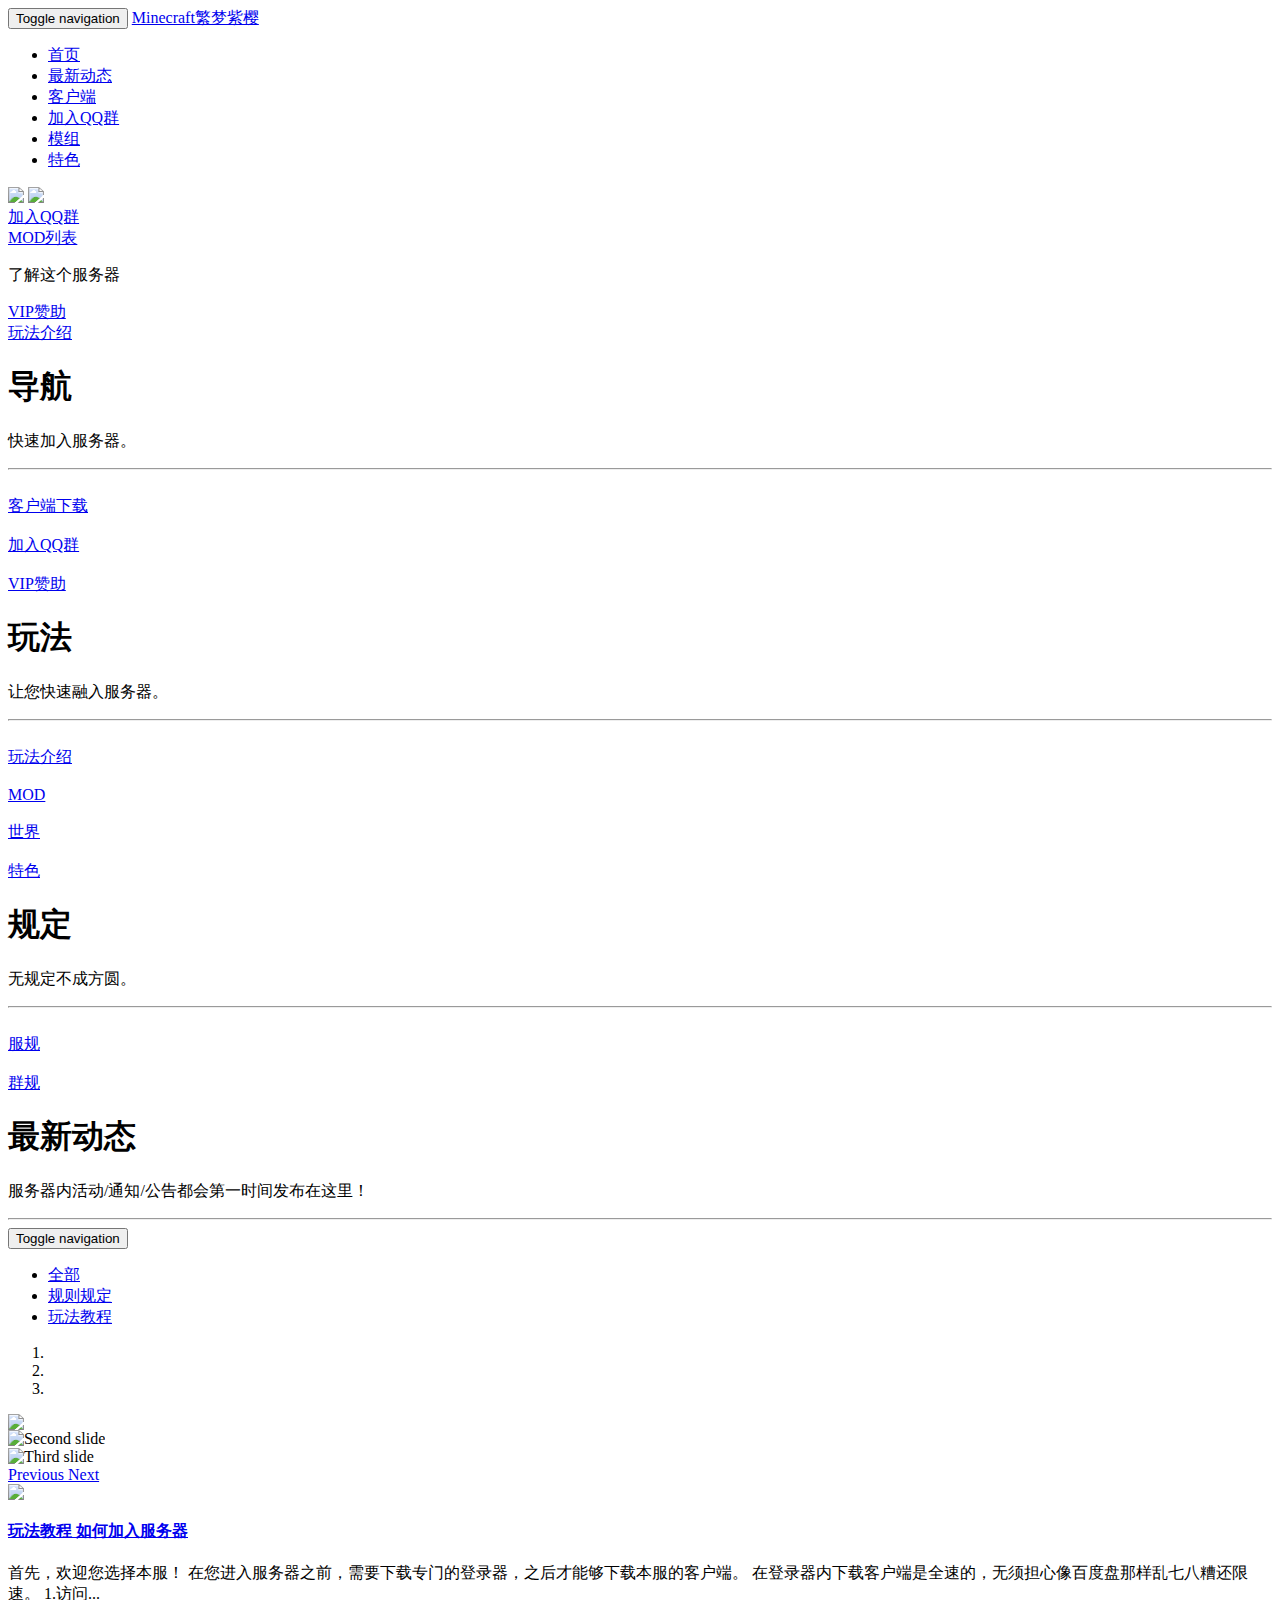
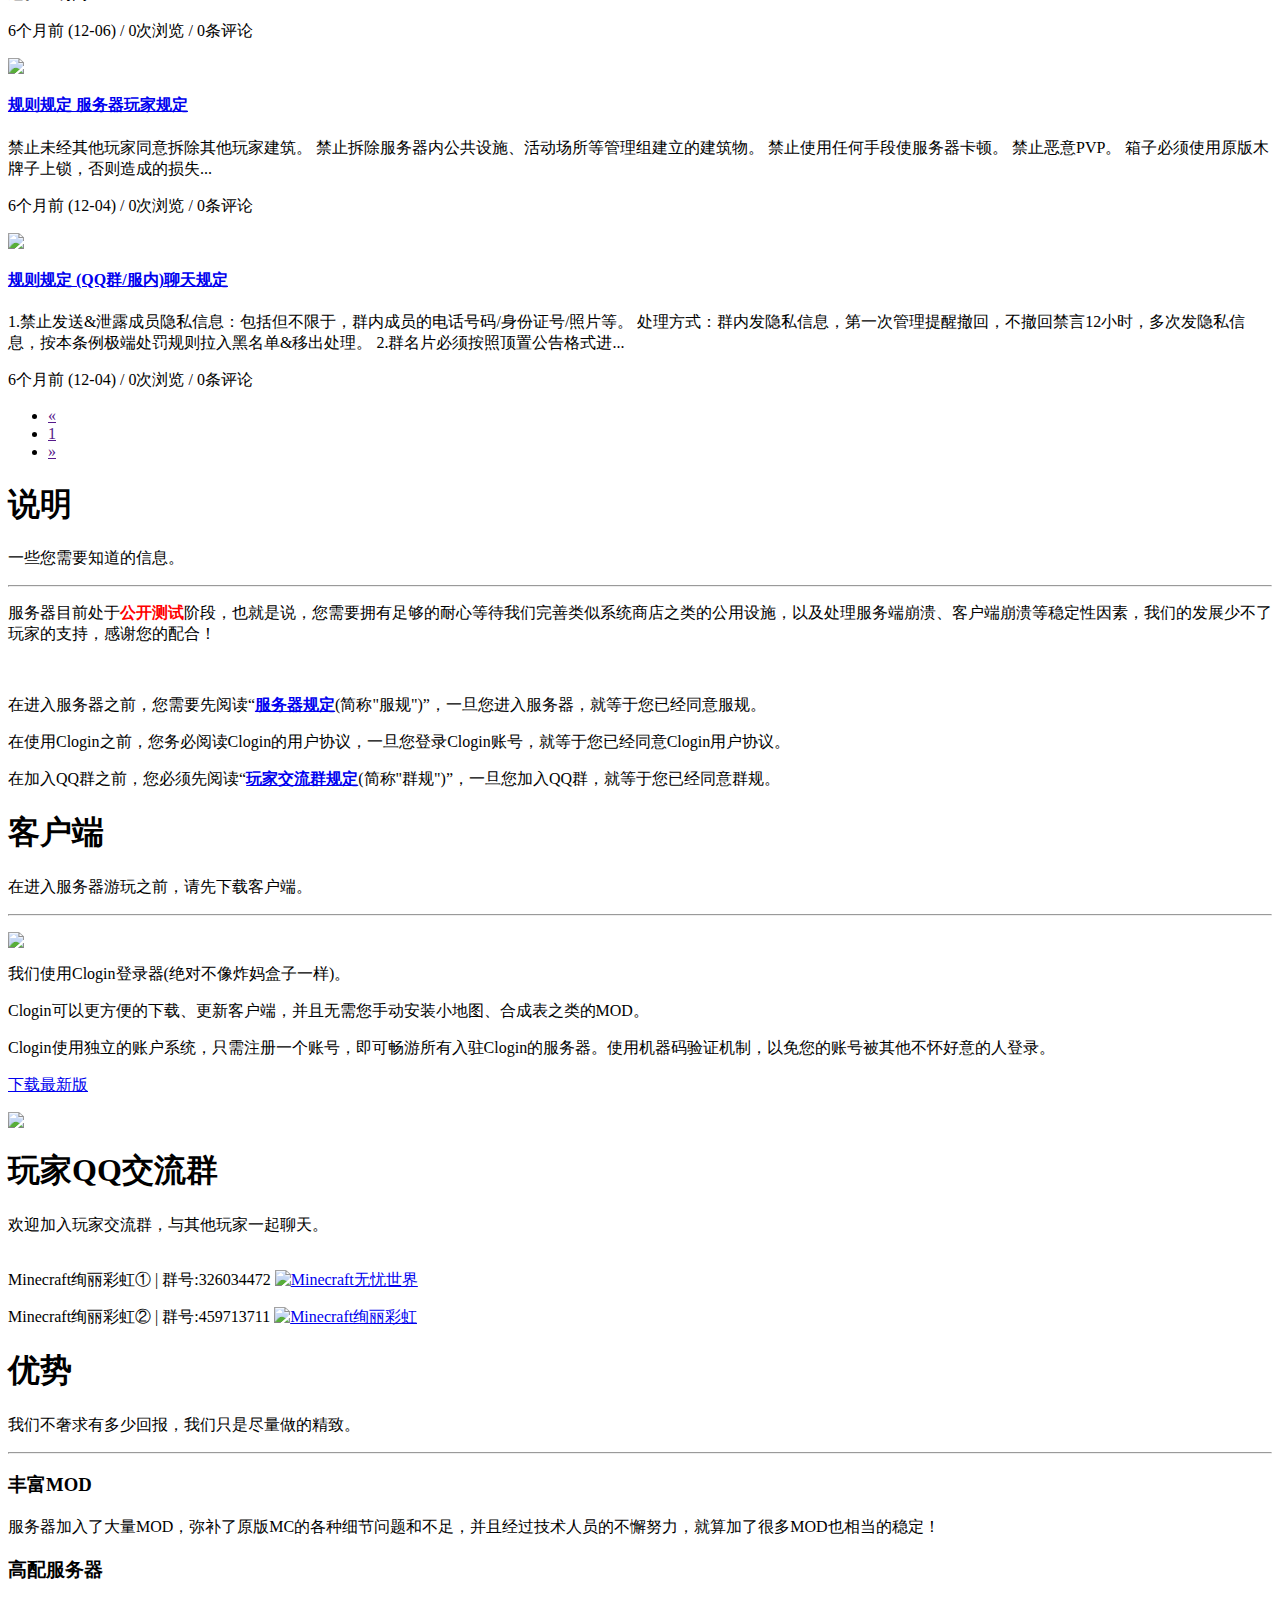
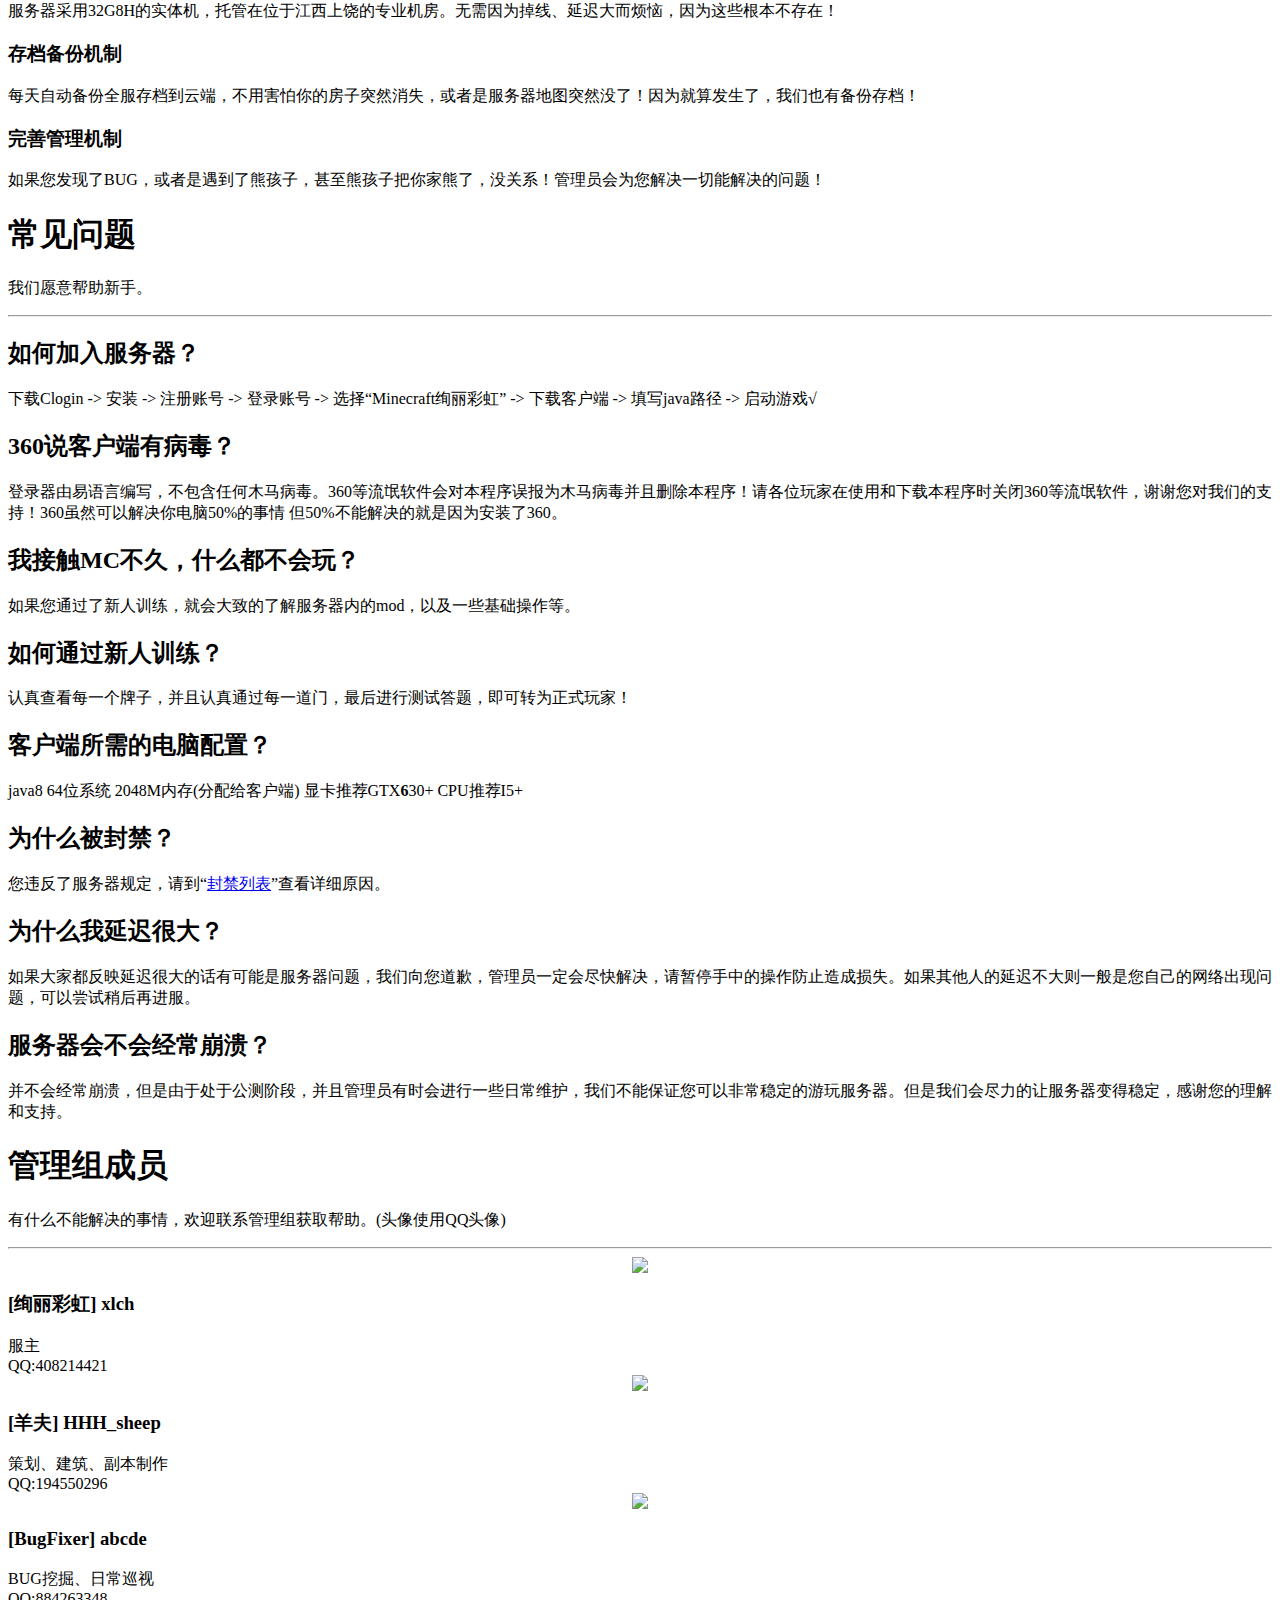
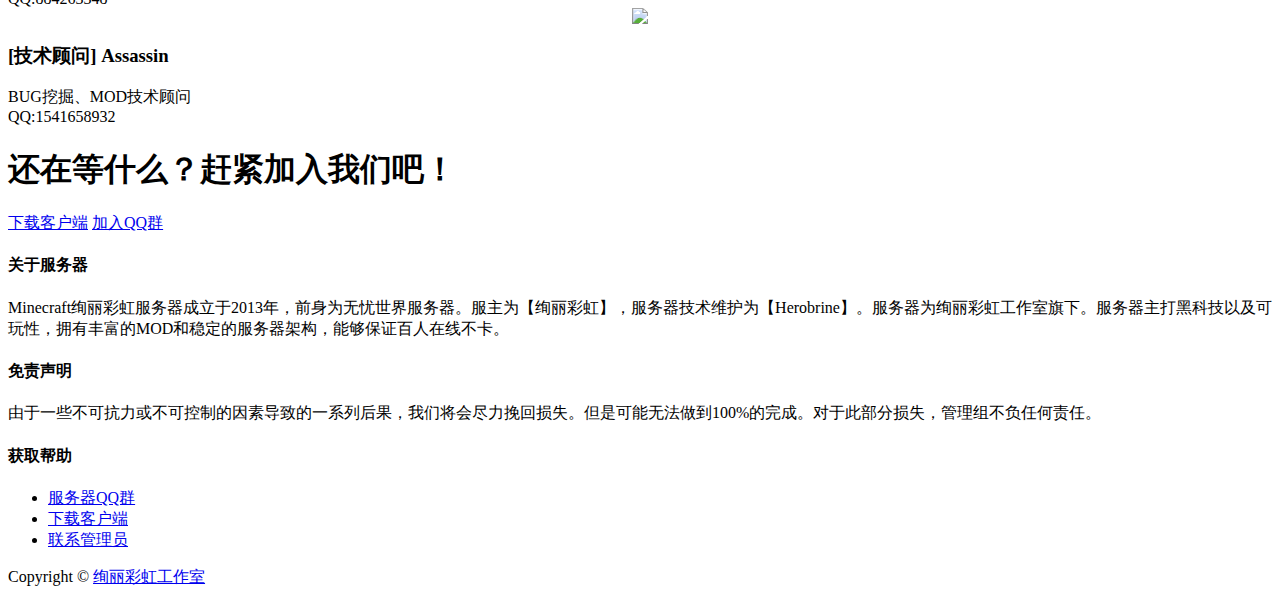
==== index.html @ e8d90e18 "Add files via upload" ====
﻿<!-- Copyright (C) 绚丽彩虹工作室 任何人未经允许，禁止盗用本服官网。 -->
<html lang=cn>
	<head>
		<meta charset="UTF-8">
		<meta name="viewport" content="width=device-width, initial-scale=1">
		<meta name="baidu-site-verification" content="drcGN8jpX0" />
		<title>Minecraft繁梦紫樱 - Minecraft服务器,我的世界繁梦紫樱,MOD教程</title>
		<meta name="keywords" content="繁梦紫樱,Minecraft繁梦紫樱,繁梦紫樱服务器,Minecraft绚丽彩虹,绚丽彩虹服务器,mc服务器,我的世界服务器,我的世界繁梦紫樱,minecraft服务器"/>
		<meta name="description" content="Minecraft繁梦紫樱是一个主打可玩性的服务器。"/>
		<meta name="author" content="绚丽彩虹工作室"/>
		<link rel="shortcut icon" href="favicon.ico">
		<script src="js/jquery.min.js"></script>
		<script src="js/bootstrap.min.js"></script>
		<link href="css/bootstrap.min.css" rel="stylesheet">
		<link href="css/buttons.min.css" rel="stylesheet">
		<link href="css/font-awesome.min.css" rel="stylesheet">
		<link href="css/main.css" rel="stylesheet">
	</head>
	<body data-spy="scroll" data-target="#navbar-nav">
		<div class="container-fluid">
			<nav class="navbar navbar-inverse navbar-fixed-top" id="nav">
				<div class="navbar-header">
					<button type="button" class="navbar-toggle collapsed" data-toggle="collapse" data-target="#navlist" aria-expanded="false">
						<span class="sr-only">Toggle navigation</span>
						<span class="icon-bar"></span>
						<span class="icon-bar"></span>
						<span class="icon-bar"></span>
					</button>
					<a class="navbar-brand" href="/" role="gun">Minecraft繁梦紫樱</a>
				</div>
				<div class="collapse navbar-collapse" id="navlist">
					<ul class="nav navbar-nav" role="tablist">
						<li class="nav-item">
							<a class="nav-link" href="/">首页</a>
						</li>
						<li class="nav-item">
							<a class="nav-link" href="/articleList">最新动态</a>
						</li>
						<li class="nav-item">
							<a class="nav-link" href="/#clogin">客户端</a>
						</li>
						<li class="nav-item">
							<a class="nav-link" href="/#qqgroup">加入QQ群</a>
						</li>
						<li class="nav-item">
							<a class="nav-link" href="/mod">模组</a>
						</li>
						<li class="nav-item">
							<a class="nav-link" href="/tese">特色</a>
						</li>
					</ul>
				</div>
			</nav>
		</div><section class="container-fluid" id="welcome">
	<div class="container text-center">
		<div class="row">
			<div class="col-md-12">
				<img src="picture/minecraft.png" class="img-responsive mclogo"/>
				<img src="picture/title.png" class="img-responsive logo"/>
			</div>
		</div>
		<div class="row buttons2">
			<div class="col-md-2 col-xs-6 col-md-offset-1">
				<a href="#qqgroup" role="gun" class="button button-glow button-primary btn-block yh">加入QQ群</a>
			</div>
			<div class="col-md-2 col-xs-6">
				<a href="/mod" role="gun" class="button button-glow button-action btn-block yh">MOD列表</a>
			</div>
			<div class="col-md-2 hidden-sm hidden-xs gun">
				<p>了解这个服务器</p>
				<a href="#buttonList" role="gun" id="gun"><i class="fa fa-angle-double-down"></i></a>
			</div>
			<div class="col-md-2 col-xs-6">
				<a href="/vip" class="button button-glow button-caution btn-block yh">VIP赞助</a>
			</div>
			<div class="col-md-2 col-xs-6">
				<a href="/article/start" role="gun" class="button button-glow button-royal btn-block yh">玩法介绍</a>
			</div>
		</div>
	</div>
</section>
<section class="container-fluid" id="buttonList">
	<div class="container box">
		<div class="row">
			<div class="col-md-3 col-xs-12" id="buttons">
				<h1>导航</h1>
				<p>快速加入服务器。</p>
				<hr></hr>
				<div class="row buttons">
					<div class="col-xs-12 col-md-12 XButton1">
						<a href="/#clogin" target="_blank" class="button button-glow button-rounded button-royal btn-block yh XButton"><i class="fa fa-cloud-download fa-3x"></i><br>客户端下载</a>
					</div>
				</div>
				<div class="row">
					<div class="col-xs-6 col-md-6 XButton2">
						<a href="/#qqgroup" target="_blank" class="button button-glow button-rounded button-glow button-rounded button-primary btn-block yh XButton"><i class="fa fa-qq fa-3x"></i><br>加入QQ群</a>
					</div>
					<div class="col-xs-6 col-md-6 XButton3">
						<a href="/vip" target="_blank" class="button button-glow button-rounded btn-block yh XButton button-caution button-bilibili"><i class="fa fa-cny fa-3x"></i><br>VIP赞助</a>
					</div>
				</div>
				
				<h1>玩法</h1>
				<p>让您快速融入服务器。</p>
				<hr></hr>
				<div class="row buttons">
					<div class="col-xs-12 col-md-12 XButton1">
						<a href="/article/start" target="_blank" class="button button-glow button-rounded button-action btn-block yh XButton"><i class="fa fa-commenting fa-3x"></i><br>玩法介绍</a>
					</div>
				</div>
				<div class="row buttons">
					<div class="col-xs-6 XButton2">
						<a href="/mod" target="_blank" class="button button-glow button-rounded button-royal btn-block yh XButton"><i class="fa fa-cubes fa-3x"></i><br>MOD</a>
					</div>
					<div class="col-xs-6 XButton3">
						<a href="/world" target="_blank" class="button button-glow button-rounded button-primary btn-block yh XButton"><i class="fa fa-eye fa-3x"></i><br>世界</a>
					</div>
				</div>
				<div class="row">
					<div class="col-xs-12 XButton1">
						<a href="/tese" target="_blank" class="button button-glow button-rounded btn-block yh XButton button-caution button-bilibili"><i class="fa fa-star fa-3x"></i><br>特色</a>
					</div>
				</div>
				
				<h1>规定</h1>
				<p>无规定不成方圆。</p>
				<hr></hr>
				<div class="row">
					<div class="col-xs-6 XButton1">
						<a href="/article/chat_rule" target="_blank" class="button button-glow button-rounded button-highlight btn-block yh XButton"><i class="fa fa-list fa-3x"></i><br>服规</a>
					</div>
					<div class="col-xs-6 XButton3">
						<a href="/article/server_rule" target="_blank" class="button button-glow button-rounded button-primary btn-block yh XButton"><i class="fa fa-list-alt fa-3x"></i><br>群规</a>
					</div>
				</div>
			</div>
			<div class="col-md-9 col-xs-12" id="webitemList">
				<h1>最新动态</h1>
				<p>服务器内活动/通知/公告都会第一时间发布在这里！</p>
				<hr></hr>
				<nav class="navbar navbar-inverse" id="dir">
	<div class="navbar-header">
		<button type="button" class="navbar-toggle collapsed" data-toggle="collapse" data-target="#dirList" aria-expanded="false">
			<span class="sr-only">Toggle navigation</span>
			<span class="icon-bar"></span>
			<span class="icon-bar"></span>
			<span class="icon-bar"></span>
		</button>
	</div>
	<div class="collapse navbar-collapse" id="dirList">
		<ul class="nav navbar-nav" role="tablist">
			<li class="nav-item active">
				<a class="nav-link" href="/articleList">全部</a>
			</li>
						<li class="nav-item ">
				<a class="nav-link" href="/articleList/1#word">规则规定</a>
			</li>
						<li class="nav-item ">
				<a class="nav-link" href="/articleList/2#word">玩法教程</a>
			</li>
					</ul>
	</div>
</nav>
<div class="carouselBox">
	<div id="carousel-example-generic" class="carousel slide" data-ride="carousel">
		<ol class="carousel-indicators">
			<li data-target="#carousel-example-generic" data-slide-to="0" class="active"></li>
			<li data-target="#carousel-example-generic" data-slide-to="1"></li>
			<li data-target="#carousel-example-generic" data-slide-to="2"></li>
		</ol>
		<div class="carousel-inner" role="listbox">
			<div class="item active">
				<img src="picture/42b223f1794e4807b3c88554d944fad9.gif">
			</div>
			<div class="item">
				<img src="picture/42b223f1794e4807b3c88554d944fad9.gif" alt="Second slide">
			</div>
			<div class="item">
				<img src="picture/42b223f1794e4807b3c88554d944fad9.gif" alt="Third slide">
			</div>
		</div>
		<a class="left carousel-control" href="#carousel-example-generic" role="button" data-slide="prev">
			<span class="glyphicon glyphicon-chevron-left" aria-hidden="true"></span>
			<span class="sr-only">Previous</span>
		</a>
		<a class="right carousel-control" href="#carousel-example-generic" role="button" data-slide="next">
			<span class="glyphicon glyphicon-chevron-right" aria-hidden="true"></span>
			<span class="sr-only">Next</span>
		</a>
	</div>
</div>
<div class="col-xs-12 col-sm-12 webitem">
	<div class="col-sm-3">
		<img class="img-responsive" src="picture/timthumb.php">
	</div>
	<div class="col-sm-9">
		<h4>
			<a target="_blank" href="/articleList/2"><span class="label label-sakura">玩法教程</span> </a>
			<a target="_blank" class="text-normal" href="/article/join">如何加入服务器</a>
		</h4>
		<p class="info">首先，欢迎您选择本服！
在您进入服务器之前，需要下载专门的登录器，之后才能够下载本服的客户端。
在登录器内下载客户端是全速的，无须担心像百度盘那样乱七八糟还限速。

1.访问...</p>
		<p class="number"><i class="fa fa-clock-o"></i> 6个月前 (12-06) / <i class="fa fa-eye"></i> 0次浏览 / <i class="fa fa-comments-o"></i> 0条评论</p>
	</div>
</div>
<div class="col-xs-12 col-sm-12 webitem">
	<div class="col-sm-3">
		<img class="img-responsive" src="picture/none.png">
	</div>
	<div class="col-sm-9">
		<h4>
			<a target="_blank" href="/articleList/1"><span class="label label-sakura">规则规定</span> </a>
			<a target="_blank" class="text-normal" href="/article/server_rule">服务器玩家规定</a>
		</h4>
		<p class="info">
	禁止未经其他玩家同意拆除其他玩家建筑。
	禁止拆除服务器内公共设施、活动场所等管理组建立的建筑物。
	禁止使用任何手段使服务器卡顿。
	禁止恶意PVP。
	箱子必须使用原版木牌子上锁，否则造成的损失...</p>
		<p class="number"><i class="fa fa-clock-o"></i> 6个月前 (12-04) / <i class="fa fa-eye"></i> 0次浏览 / <i class="fa fa-comments-o"></i> 0条评论</p>
	</div>
</div>
<div class="col-xs-12 col-sm-12 webitem">
	<div class="col-sm-3">
		<img class="img-responsive" src="picture/none.png">
	</div>
	<div class="col-sm-9">
		<h4>
			<a target="_blank" href="/articleList/1"><span class="label label-sakura">规则规定</span> </a>
			<a target="_blank" class="text-normal" href="/article/chat_rule">(QQ群/服内)聊天规定</a>
		</h4>
		<p class="info">1.禁止发送&泄露成员隐私信息：包括但不限于，群内成员的电话号码/身份证号/照片等。
处理方式：群内发隐私信息，第一次管理提醒撤回，不撤回禁言12小时，多次发隐私信息，按本条例极端处罚规则拉入黑名单&移出处理。

2.群名片必须按照顶置公告格式进...</p>
		<p class="number"><i class="fa fa-clock-o"></i> 6个月前 (12-04) / <i class="fa fa-eye"></i> 0次浏览 / <i class="fa fa-comments-o"></i> 0条评论</p>
	</div>
</div>
<ul class="pagination mg-top-0 mg-btm-0">
	<li class="disabled">
		<a href="">«</a>
	</li>
			<li class="active">
			<a href="">1</a>
		</li>
			<li class="disabled">
		<a href="">»</a>
	</li>
</ul>			</div>
		</div>
	</div>
</section>
<section class="container-fluid" id="readme">
	<div class="container box">
		<div class="row">
			<div class="col-md-12 text-center">
				<h1>说明</h1>
				<p>一些您需要知道的信息。</p>
				<hr></hr>
			</div>
			<div class="col-md-12">
				<p>服务器目前处于<font color=red><b>公开测试</b></font>阶段，也就是说，您需要拥有足够的耐心等待我们完善类似系统商店之类的公用设施，以及处理服务端崩溃、客户端崩溃等稳定性因素，我们的发展少不了玩家的支持，感谢您的配合！</p>
				<br>
				<p>在进入服务器之前，您需要先阅读“<a href="?page=server_rule"><b>服务器规定</b></a>(简称"服规")”，一旦您进入服务器，就等于您已经同意服规。</p>
				<p>在使用Clogin之前，您务必阅读Clogin的用户协议，一旦您登录Clogin账号，就等于您已经同意Clogin用户协议。</p>
				<p>在加入QQ群之前，您必须先阅读“<a href="?page=group_rule"><b>玩家交流群规定</b></a>(简称"群规")”，一旦您加入QQ群，就等于您已经同意群规。</p>
			</div>
		</div>
	</div>
</section>
<section class="container-fluid" id="clogin">
	<div class="container box">
		<div class="row">
			<div class="col-md-12 text-center">
				<h1>客户端</h1>
				<p>在进入服务器游玩之前，请先下载客户端。</p>
				<hr></hr>
			</div>
			<div class="col-md-5 l-hr">
				<p><img class="img-responsive" src="picture/clogin.png"/></p>
				
				<p>我们使用Clogin登录器(绝对不像炸妈盒子一样)。</p>
				<p>Clogin可以更方便的下载、更新客户端，并且无需您手动安装小地图、合成表之类的MOD。</p>
				<p>Clogin使用独立的账户系统，只需注册一个账号，即可畅游所有入驻Clogin的服务器。使用机器码验证机制，以免您的账号被其他不怀好意的人登录。</p>
				
				<p><a href="http://clogin.herobrine.cn" class="button button-3d button-primary btn-block yh">下载最新版</a></p>
			</div>
			<div class="col-md-7">
				<p><img class="img-responsive" src="picture/clogin.jpg"/></p>
			</div>
		</div>
	</div>
</section>
<section class="container-fluid" id="qqgroup">
	<div class="container text-center">
		<div class="row">
			<div class="col-md-12">
				<h1>玩家QQ交流群</h1>
				<p>欢迎加入玩家交流群，与其他玩家一起聊天。</p>
				<hr color="#fff"></hr>
				<p>Minecraft绚丽彩虹① | 群号:326034472 <a target="_blank" href="http://shang.qq.com/wpa/qunwpa?idkey=b588c7b21deae27d8366068e0928d0a4e9ea00c0804a25b884aefc0dc0d58c69"><img border="0" src="picture/group.png" alt="Minecraft无忧世界" title="Minecraft无忧世界"></a></p>
				<p>Minecraft绚丽彩虹② | 群号:459713711 <a target="_blank" href="http://shang.qq.com/wpa/qunwpa?idkey=d38b64000ba363fd24715d6d7373bb19383fcc4fd8852ecdca02b2c9b37f9c8c"><img border="0" src="picture/group.png" alt="Minecraft绚丽彩虹" title="Minecraft绚丽彩虹"></a></p>
			</div>
		</div>
	</div>
</section>
<section class="container-fluid" id="win">
	<div class="container box">
		<div class="row">
			<div class="col-md-12 text-center">
				<h1>优势</h1>
				<p>我们不奢求有多少回报，我们只是尽量做的精致。</p>
				<hr></hr>
			</div>
			<div class="col-md-3 text-center">
				<p><i class="fa fa-gamepad fa-5x"></i></p>
				<h3>丰富MOD</h3>
				<p>服务器加入了大量MOD，弥补了原版MC的各种细节问题和不足，并且经过技术人员的不懈努力，就算加了很多MOD也相当的稳定！</p>
			</div>
			<div class="col-md-3 text-center">
				<p><i class="fa fa-server fa-5x"></i></p>
				<h3>高配服务器</h3>
				<p>服务器采用32G8H的实体机，托管在位于江西上饶的专业机房。无需因为掉线、延迟大而烦恼，因为这些根本不存在！</p>
			</div>
			<div class="col-md-3 text-center">
				<p><i class="fa fa-folder fa-5x"></i></p>
				<h3>存档备份机制</h3>
				<p>每天自动备份全服存档到云端，不用害怕你的房子突然消失，或者是服务器地图突然没了！因为就算发生了，我们也有备份存档！</p>
			</div>
			<div class="col-md-3 text-center">
				<p><i class="fa fa-bug fa-5x"></i></p>
				<h3>完善管理机制</h3>
				<p>如果您发现了BUG，或者是遇到了熊孩子，甚至熊孩子把你家熊了，没关系！管理员会为您解决一切能解决的问题！</p>
			</div>
		</div>
	</div>
</section>
<section class="container-fluid" id="help">
	<div class="container box">
		<div class="row">
			<div class="col-md-12 text-center">
				<h1>常见问题</h1>
				<p>我们愿意帮助新手。</p>
				<hr></hr>
			</div>
		</div>
		<div class="row">
			<div class="col-md-6">
				<h2><i class="fa fa-info-circle"></i> 如何加入服务器？</h2>
				<p>下载Clogin -> 安装 -> 注册账号 -> 登录账号 -> 选择“Minecraft绚丽彩虹” -> 下载客户端 -> 填写java路径 -> 启动游戏√</p>
			</div>
			<div class="col-md-6">
				<h2><i class="fa fa-info-circle"></i> 360说客户端有病毒？</h2>
				<p>登录器由易语言编写，不包含任何木马病毒。360等流氓软件会对本程序误报为木马病毒并且删除本程序！请各位玩家在使用和下载本程序时关闭360等流氓软件，谢谢您对我们的支持！360虽然可以解决你电脑50%的事情 但50%不能解决的就是因为安装了360。</p>
			</div>
		</div>
		<div class="row">
			<div class="col-md-6">
				<h2><i class="fa fa-info-circle"></i> 我接触MC不久，什么都不会玩？</h2>
				<p>如果您通过了新人训练，就会大致的了解服务器内的mod，以及一些基础操作等。</p>
			</div>
			<div class="col-md-6">
				<h2><i class="fa fa-info-circle"></i> 如何通过新人训练？</h2>
				<p>认真查看每一个牌子，并且认真通过每一道门，最后进行测试答题，即可转为正式玩家！</p>
			</div>
		</div>
		<div class="row">
			<div class="col-md-6">
				<h2><i class="fa fa-info-circle"></i> 客户端所需的电脑配置？</h2>
				<p>java8 64位系统 2048M内存(分配给客户端) 显卡推荐GTX<b>6</b>30+ CPU推荐I5+</p>
			</div>
			<div class="col-md-6">
				<h2><i class="fa fa-info-circle"></i> 为什么被封禁？</h2>
				<p>您违反了服务器规定，请到“<a href="?page=ban_list">封禁列表</a>”查看详细原因。</p>
			</div>
		</div>
		<div class="row">
			<div class="col-md-6">
				<h2><i class="fa fa-info-circle"></i> 为什么我延迟很大？</h2>
				<p>如果大家都反映延迟很大的话有可能是服务器问题，我们向您道歉，管理员一定会尽快解决，请暂停手中的操作防止造成损失。如果其他人的延迟不大则一般是您自己的网络出现问题，可以尝试稍后再进服。</p>
			</div>
			<div class="col-md-6">
				<h2><i class="fa fa-info-circle"></i> 服务器会不会经常崩溃？</h2>
				<p>并不会经常崩溃，但是由于处于公测阶段，并且管理员有时会进行一些日常维护，我们不能保证您可以非常稳定的游玩服务器。但是我们会尽力的让服务器变得稳定，感谢您的理解和支持。</p>
			</div>
		</div>
	</div>
</section>
<section class="container-fluid" id="admin">
	<div class="container box">
		<div class="row text-center">
			<div class="col-md-12">
				<h1>管理组成员</h1>
				<p>有什么不能解决的事情，欢迎联系管理组获取帮助。(头像使用QQ头像)</p>
				<hr></hr>
			</div>
			<div class="col-md-3">
				<div class="modbox">
					<center><img class="img-responsive" src="picture/59565deab17f42fc85c9002be0768bf2.gif"/></center>
					<h3>[绚丽彩虹] xlch</h3>
					服主<br>
					QQ:408214421
				</div>
			</div>
			<div class="col-md-3">
				<div class="modbox">
					<center><img class="img-responsive" src="picture/eb9d2d02f578467289300b737c8e5f29.gif"/></center>
					<h3>[羊夫] HHH_sheep</h3>
					策划、建筑、副本制作<br>
					QQ:194550296
				</div>
			</div>
			<div class="col-md-3">
				<div class="modbox">
					<center><img class="img-responsive" src="picture/c994f49218984e78876631beaa2df19e.gif"/></center>
					<h3>[BugFixer] abcde</h3>
					BUG挖掘、日常巡视<br>
					QQ:884263348
				</div>
			</div>
			<div class="col-md-3">
				<div class="modbox">
					<center><img class="img-responsive" src="picture/bc072cfe9d0d4ceaa4e464f92886c50c.gif"/></center>
					<h3>[技术顾问] Assassin</h3>
					BUG挖掘、MOD技术顾问<br>
					QQ:1541658932
				</div>
			</div>
		</div>
	</div>
</section>
		<section class="container-fluid" id="join">
			<div class="container box">
				<div class="row">
					<div class="col-md-12 text-center">
						<h1>还在等什么？赶紧加入我们吧！</h1>
						<p>
						<a href="#clogin" role="gun" class="button button-3d button-primary yh">下载客户端</a>
						<a href="#qqgroup" role="gun" class="button button-3d button-action yh">加入QQ群</a>
						</p>
					</div>
				</div>
			</div>
		</section>
		<footer class="main-footer" id="about">
			<div class="container">
				<div class="row">
					<div class="col-sm-8">
						<div class="widget">
							<h4 class="title">
								关于服务器
							</h4>
							<div class="content tag-cloud">
								Minecraft绚丽彩虹服务器成立于2013年，前身为无忧世界服务器。服主为【绚丽彩虹】，服务器技术维护为【Herobrine】。服务器为绚丽彩虹工作室旗下。服务器主打黑科技以及可玩性，拥有丰富的MOD和稳定的服务器架构，能够保证百人在线不卡。
							</div>
						</div>
						<div class="widget">
							<h4 class="title">
								免责声明
							</h4>
							<div class="content tag-cloud">
								由于一些不可抗力或不可控制的因素导致的一系列后果，我们将会尽力挽回损失。但是可能无法做到100%的完成。对于此部分损失，管理组不负任何责任。
							</div>
						</div>
					</div>
					<div class="col-sm-4">
						<div class="widget">
							<h4 class="title">
								获取帮助
							</h4>
							<div class="content tag-cloud">
								<ul>
									<li><a href="#qqgroup" role="gun">服务器QQ群</a></li>
									<li><a href="#clogin" role="gun">下载客户端</a></li>
									<li><a href="http://wpa.qq.com/msgrd?v=3&uin=408214421&site=qq&menu=yes">联系管理员</a></li>
								</ul>
							</div>
						</div>
					</div>
				</div>
			</div>
		</footer>
		<div class="copyright">
			<div class="container">
				<div class="row">
					<div class="col-sm-12">
						<span>Copyright © <a href="http://flandre-studio.cn">绚丽彩虹工作室</a></span>
					</div>
				</div>
			</div>
		</div>
		<script src="js/bootstrap.min.js"></script>
		<script src="js/main.js"></script>
		<script>
		var _hmt = _hmt || [];
		(function() {
		  var hm = document.createElement("script");
		  hm.src = "https://hm.baidu.com/hm.js?971ec26c239614cb860dd23c384cd840";
		  var s = document.getElementsByTagName("script")[0]; 
		  s.parentNode.insertBefore(hm, s);
		})();
		</script>
	</body>
</html>
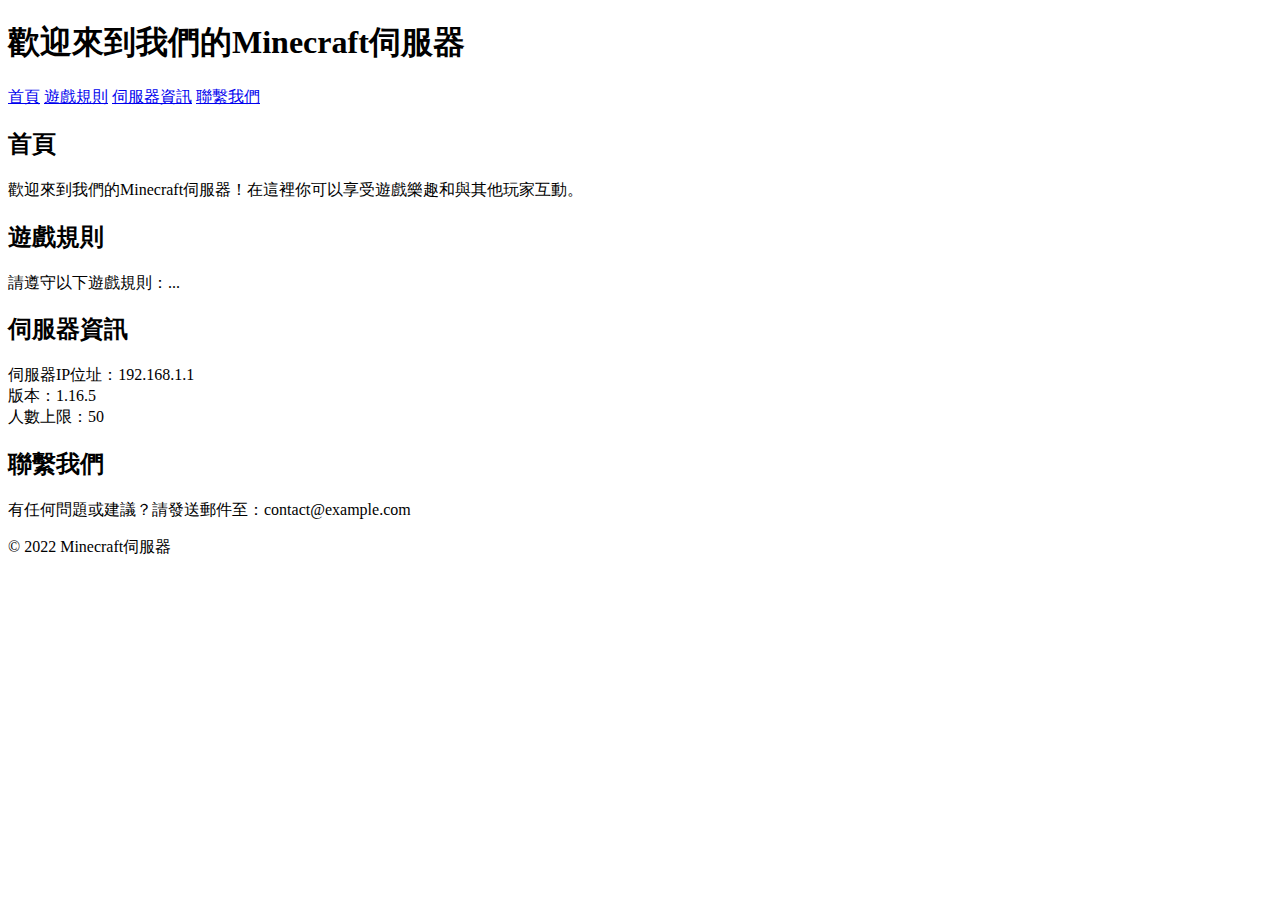
==== commit 41ea139c: "Update index.html" ====
--- a/index.html
+++ b/index.html
@@ -1,508 +1,42 @@
-﻿<!-- Copyright (C) 绚丽彩虹工作室 任何人未经允许，禁止盗用本服官网。 -->
-<html lang=cn>
-	<head>
-		<meta charset="UTF-8">
-		<meta name="viewport" content="width=device-width, initial-scale=1">
-		<meta name="baidu-site-verification" content="drcGN8jpX0" />
-		<title>Minecraft繁梦紫樱 - Minecraft服务器,我的世界繁梦紫樱,MOD教程</title>
-		<meta name="keywords" content="繁梦紫樱,Minecraft繁梦紫樱,繁梦紫樱服务器,Minecraft绚丽彩虹,绚丽彩虹服务器,mc服务器,我的世界服务器,我的世界繁梦紫樱,minecraft服务器"/>
-		<meta name="description" content="Minecraft繁梦紫樱是一个主打可玩性的服务器。"/>
-		<meta name="author" content="绚丽彩虹工作室"/>
-		<link rel="shortcut icon" href="favicon.ico">
-		<script src="js/jquery.min.js"></script>
-		<script src="js/bootstrap.min.js"></script>
-		<link href="css/bootstrap.min.css" rel="stylesheet">
-		<link href="css/buttons.min.css" rel="stylesheet">
-		<link href="css/font-awesome.min.css" rel="stylesheet">
-		<link href="css/main.css" rel="stylesheet">
-	</head>
-	<body data-spy="scroll" data-target="#navbar-nav">
-		<div class="container-fluid">
-			<nav class="navbar navbar-inverse navbar-fixed-top" id="nav">
-				<div class="navbar-header">
-					<button type="button" class="navbar-toggle collapsed" data-toggle="collapse" data-target="#navlist" aria-expanded="false">
-						<span class="sr-only">Toggle navigation</span>
-						<span class="icon-bar"></span>
-						<span class="icon-bar"></span>
-						<span class="icon-bar"></span>
-					</button>
-					<a class="navbar-brand" href="/" role="gun">Minecraft繁梦紫樱</a>
-				</div>
-				<div class="collapse navbar-collapse" id="navlist">
-					<ul class="nav navbar-nav" role="tablist">
-						<li class="nav-item">
-							<a class="nav-link" href="/">首页</a>
-						</li>
-						<li class="nav-item">
-							<a class="nav-link" href="/articleList">最新动态</a>
-						</li>
-						<li class="nav-item">
-							<a class="nav-link" href="/#clogin">客户端</a>
-						</li>
-						<li class="nav-item">
-							<a class="nav-link" href="/#qqgroup">加入QQ群</a>
-						</li>
-						<li class="nav-item">
-							<a class="nav-link" href="/mod">模组</a>
-						</li>
-						<li class="nav-item">
-							<a class="nav-link" href="/tese">特色</a>
-						</li>
-					</ul>
-				</div>
-			</nav>
-		</div><section class="container-fluid" id="welcome">
-	<div class="container text-center">
-		<div class="row">
-			<div class="col-md-12">
-				<img src="picture/minecraft.png" class="img-responsive mclogo"/>
-				<img src="picture/title.png" class="img-responsive logo"/>
-			</div>
-		</div>
-		<div class="row buttons2">
-			<div class="col-md-2 col-xs-6 col-md-offset-1">
-				<a href="#qqgroup" role="gun" class="button button-glow button-primary btn-block yh">加入QQ群</a>
-			</div>
-			<div class="col-md-2 col-xs-6">
-				<a href="/mod" role="gun" class="button button-glow button-action btn-block yh">MOD列表</a>
-			</div>
-			<div class="col-md-2 hidden-sm hidden-xs gun">
-				<p>了解这个服务器</p>
-				<a href="#buttonList" role="gun" id="gun"><i class="fa fa-angle-double-down"></i></a>
-			</div>
-			<div class="col-md-2 col-xs-6">
-				<a href="/vip" class="button button-glow button-caution btn-block yh">VIP赞助</a>
-			</div>
-			<div class="col-md-2 col-xs-6">
-				<a href="/article/start" role="gun" class="button button-glow button-royal btn-block yh">玩法介绍</a>
-			</div>
-		</div>
-	</div>
+<!DOCTYPE html>
+<html lang="en">
+<head>
+<meta charset="UTF-8">
+<meta name="viewport" content="width=device-width, initial-scale=1.0">
+<title>Minecraft伺服器</title>
+</head>
+<body>
+<header>
+<h1>歡迎來到我們的Minecraft伺服器</h1>
+</header>
+<nav>
+<a href="#home">首頁</a>
+<a href="#rules">遊戲規則</a>
+<a href="#server-info">伺服器資訊</a>
+<a href="#contact">聯繫我們</a>
+</nav>
+<main>
+<section id="home">
+<h2>首頁</h2>
+<p>歡迎來到我們的Minecraft伺服器！在這裡你可以享受遊戲樂趣和與其他玩家互動。</p>
 </section>
-<section class="container-fluid" id="buttonList">
-	<div class="container box">
-		<div class="row">
-			<div class="col-md-3 col-xs-12" id="buttons">
-				<h1>导航</h1>
-				<p>快速加入服务器。</p>
-				<hr></hr>
-				<div class="row buttons">
-					<div class="col-xs-12 col-md-12 XButton1">
-						<a href="/#clogin" target="_blank" class="button button-glow button-rounded button-royal btn-block yh XButton"><i class="fa fa-cloud-download fa-3x"></i><br>客户端下载</a>
-					</div>
-				</div>
-				<div class="row">
-					<div class="col-xs-6 col-md-6 XButton2">
-						<a href="/#qqgroup" target="_blank" class="button button-glow button-rounded button-glow button-rounded button-primary btn-block yh XButton"><i class="fa fa-qq fa-3x"></i><br>加入QQ群</a>
-					</div>
-					<div class="col-xs-6 col-md-6 XButton3">
-						<a href="/vip" target="_blank" class="button button-glow button-rounded btn-block yh XButton button-caution button-bilibili"><i class="fa fa-cny fa-3x"></i><br>VIP赞助</a>
-					</div>
-				</div>
-				
-				<h1>玩法</h1>
-				<p>让您快速融入服务器。</p>
-				<hr></hr>
-				<div class="row buttons">
-					<div class="col-xs-12 col-md-12 XButton1">
-						<a href="/article/start" target="_blank" class="button button-glow button-rounded button-action btn-block yh XButton"><i class="fa fa-commenting fa-3x"></i><br>玩法介绍</a>
-					</div>
-				</div>
-				<div class="row buttons">
-					<div class="col-xs-6 XButton2">
-						<a href="/mod" target="_blank" class="button button-glow button-rounded button-royal btn-block yh XButton"><i class="fa fa-cubes fa-3x"></i><br>MOD</a>
-					</div>
-					<div class="col-xs-6 XButton3">
-						<a href="/world" target="_blank" class="button button-glow button-rounded button-primary btn-block yh XButton"><i class="fa fa-eye fa-3x"></i><br>世界</a>
-					</div>
-				</div>
-				<div class="row">
-					<div class="col-xs-12 XButton1">
-						<a href="/tese" target="_blank" class="button button-glow button-rounded btn-block yh XButton button-caution button-bilibili"><i class="fa fa-star fa-3x"></i><br>特色</a>
-					</div>
-				</div>
-				
-				<h1>规定</h1>
-				<p>无规定不成方圆。</p>
-				<hr></hr>
-				<div class="row">
-					<div class="col-xs-6 XButton1">
-						<a href="/article/chat_rule" target="_blank" class="button button-glow button-rounded button-highlight btn-block yh XButton"><i class="fa fa-list fa-3x"></i><br>服规</a>
-					</div>
-					<div class="col-xs-6 XButton3">
-						<a href="/article/server_rule" target="_blank" class="button button-glow button-rounded button-primary btn-block yh XButton"><i class="fa fa-list-alt fa-3x"></i><br>群规</a>
-					</div>
-				</div>
-			</div>
-			<div class="col-md-9 col-xs-12" id="webitemList">
-				<h1>最新动态</h1>
-				<p>服务器内活动/通知/公告都会第一时间发布在这里！</p>
-				<hr></hr>
-				<nav class="navbar navbar-inverse" id="dir">
-	<div class="navbar-header">
-		<button type="button" class="navbar-toggle collapsed" data-toggle="collapse" data-target="#dirList" aria-expanded="false">
-			<span class="sr-only">Toggle navigation</span>
-			<span class="icon-bar"></span>
-			<span class="icon-bar"></span>
-			<span class="icon-bar"></span>
-		</button>
-	</div>
-	<div class="collapse navbar-collapse" id="dirList">
-		<ul class="nav navbar-nav" role="tablist">
-			<li class="nav-item active">
-				<a class="nav-link" href="/articleList">全部</a>
-			</li>
-						<li class="nav-item ">
-				<a class="nav-link" href="/articleList/1#word">规则规定</a>
-			</li>
-						<li class="nav-item ">
-				<a class="nav-link" href="/articleList/2#word">玩法教程</a>
-			</li>
-					</ul>
-	</div>
-</nav>
-<div class="carouselBox">
-	<div id="carousel-example-generic" class="carousel slide" data-ride="carousel">
-		<ol class="carousel-indicators">
-			<li data-target="#carousel-example-generic" data-slide-to="0" class="active"></li>
-			<li data-target="#carousel-example-generic" data-slide-to="1"></li>
-			<li data-target="#carousel-example-generic" data-slide-to="2"></li>
-		</ol>
-		<div class="carousel-inner" role="listbox">
-			<div class="item active">
-				<img src="picture/42b223f1794e4807b3c88554d944fad9.gif">
-			</div>
-			<div class="item">
-				<img src="picture/42b223f1794e4807b3c88554d944fad9.gif" alt="Second slide">
-			</div>
-			<div class="item">
-				<img src="picture/42b223f1794e4807b3c88554d944fad9.gif" alt="Third slide">
-			</div>
-		</div>
-		<a class="left carousel-control" href="#carousel-example-generic" role="button" data-slide="prev">
-			<span class="glyphicon glyphicon-chevron-left" aria-hidden="true"></span>
-			<span class="sr-only">Previous</span>
-		</a>
-		<a class="right carousel-control" href="#carousel-example-generic" role="button" data-slide="next">
-			<span class="glyphicon glyphicon-chevron-right" aria-hidden="true"></span>
-			<span class="sr-only">Next</span>
-		</a>
-	</div>
-</div>
-<div class="col-xs-12 col-sm-12 webitem">
-	<div class="col-sm-3">
-		<img class="img-responsive" src="picture/timthumb.php">
-	</div>
-	<div class="col-sm-9">
-		<h4>
-			<a target="_blank" href="/articleList/2"><span class="label label-sakura">玩法教程</span> </a>
-			<a target="_blank" class="text-normal" href="/article/join">如何加入服务器</a>
-		</h4>
-		<p class="info">首先，欢迎您选择本服！
-在您进入服务器之前，需要下载专门的登录器，之后才能够下载本服的客户端。
-在登录器内下载客户端是全速的，无须担心像百度盘那样乱七八糟还限速。
-
-1.访问...</p>
-		<p class="number"><i class="fa fa-clock-o"></i> 6个月前 (12-06) / <i class="fa fa-eye"></i> 0次浏览 / <i class="fa fa-comments-o"></i> 0条评论</p>
-	</div>
-</div>
-<div class="col-xs-12 col-sm-12 webitem">
-	<div class="col-sm-3">
-		<img class="img-responsive" src="picture/none.png">
-	</div>
-	<div class="col-sm-9">
-		<h4>
-			<a target="_blank" href="/articleList/1"><span class="label label-sakura">规则规定</span> </a>
-			<a target="_blank" class="text-normal" href="/article/server_rule">服务器玩家规定</a>
-		</h4>
-		<p class="info">
-	禁止未经其他玩家同意拆除其他玩家建筑。
-	禁止拆除服务器内公共设施、活动场所等管理组建立的建筑物。
-	禁止使用任何手段使服务器卡顿。
-	禁止恶意PVP。
-	箱子必须使用原版木牌子上锁，否则造成的损失...</p>
-		<p class="number"><i class="fa fa-clock-o"></i> 6个月前 (12-04) / <i class="fa fa-eye"></i> 0次浏览 / <i class="fa fa-comments-o"></i> 0条评论</p>
-	</div>
-</div>
-<div class="col-xs-12 col-sm-12 webitem">
-	<div class="col-sm-3">
-		<img class="img-responsive" src="picture/none.png">
-	</div>
-	<div class="col-sm-9">
-		<h4>
-			<a target="_blank" href="/articleList/1"><span class="label label-sakura">规则规定</span> </a>
-			<a target="_blank" class="text-normal" href="/article/chat_rule">(QQ群/服内)聊天规定</a>
-		</h4>
-		<p class="info">1.禁止发送&泄露成员隐私信息：包括但不限于，群内成员的电话号码/身份证号/照片等。
-处理方式：群内发隐私信息，第一次管理提醒撤回，不撤回禁言12小时，多次发隐私信息，按本条例极端处罚规则拉入黑名单&移出处理。
-
-2.群名片必须按照顶置公告格式进...</p>
-		<p class="number"><i class="fa fa-clock-o"></i> 6个月前 (12-04) / <i class="fa fa-eye"></i> 0次浏览 / <i class="fa fa-comments-o"></i> 0条评论</p>
-	</div>
-</div>
-<ul class="pagination mg-top-0 mg-btm-0">
-	<li class="disabled">
-		<a href="">«</a>
-	</li>
-			<li class="active">
-			<a href="">1</a>
-		</li>
-			<li class="disabled">
-		<a href="">»</a>
-	</li>
-</ul>			</div>
-		</div>
-	</div>
+<section id="rules">
+<h2>遊戲規則</h2>
+<p>請遵守以下遊戲規則：...</p>
 </section>
-<section class="container-fluid" id="readme">
-	<div class="container box">
-		<div class="row">
-			<div class="col-md-12 text-center">
-				<h1>说明</h1>
-				<p>一些您需要知道的信息。</p>
-				<hr></hr>
-			</div>
-			<div class="col-md-12">
-				<p>服务器目前处于<font color=red><b>公开测试</b></font>阶段，也就是说，您需要拥有足够的耐心等待我们完善类似系统商店之类的公用设施，以及处理服务端崩溃、客户端崩溃等稳定性因素，我们的发展少不了玩家的支持，感谢您的配合！</p>
-				<br>
-				<p>在进入服务器之前，您需要先阅读“<a href="?page=server_rule"><b>服务器规定</b></a>(简称"服规")”，一旦您进入服务器，就等于您已经同意服规。</p>
-				<p>在使用Clogin之前，您务必阅读Clogin的用户协议，一旦您登录Clogin账号，就等于您已经同意Clogin用户协议。</p>
-				<p>在加入QQ群之前，您必须先阅读“<a href="?page=group_rule"><b>玩家交流群规定</b></a>(简称"群规")”，一旦您加入QQ群，就等于您已经同意群规。</p>
-			</div>
-		</div>
-	</div>
+<section id="server-info">
+<h2>伺服器資訊</h2>
+<p>伺服器IP位址：192.168.1.1<br>
+版本：1.16.5<br>
+人數上限：50</p>
 </section>
-<section class="container-fluid" id="clogin">
-	<div class="container box">
-		<div class="row">
-			<div class="col-md-12 text-center">
-				<h1>客户端</h1>
-				<p>在进入服务器游玩之前，请先下载客户端。</p>
-				<hr></hr>
-			</div>
-			<div class="col-md-5 l-hr">
-				<p><img class="img-responsive" src="picture/clogin.png"/></p>
-				
-				<p>我们使用Clogin登录器(绝对不像炸妈盒子一样)。</p>
-				<p>Clogin可以更方便的下载、更新客户端，并且无需您手动安装小地图、合成表之类的MOD。</p>
-				<p>Clogin使用独立的账户系统，只需注册一个账号，即可畅游所有入驻Clogin的服务器。使用机器码验证机制，以免您的账号被其他不怀好意的人登录。</p>
-				
-				<p><a href="http://clogin.herobrine.cn" class="button button-3d button-primary btn-block yh">下载最新版</a></p>
-			</div>
-			<div class="col-md-7">
-				<p><img class="img-responsive" src="picture/clogin.jpg"/></p>
-			</div>
-		</div>
-	</div>
+<section id="contact">
+<h2>聯繫我們</h2>
+<p>有任何問題或建議？請發送郵件至：contact@example.com</p>
 </section>
-<section class="container-fluid" id="qqgroup">
-	<div class="container text-center">
-		<div class="row">
-			<div class="col-md-12">
-				<h1>玩家QQ交流群</h1>
-				<p>欢迎加入玩家交流群，与其他玩家一起聊天。</p>
-				<hr color="#fff"></hr>
-				<p>Minecraft绚丽彩虹① | 群号:326034472 <a target="_blank" href="http://shang.qq.com/wpa/qunwpa?idkey=b588c7b21deae27d8366068e0928d0a4e9ea00c0804a25b884aefc0dc0d58c69"><img border="0" src="picture/group.png" alt="Minecraft无忧世界" title="Minecraft无忧世界"></a></p>
-				<p>Minecraft绚丽彩虹② | 群号:459713711 <a target="_blank" href="http://shang.qq.com/wpa/qunwpa?idkey=d38b64000ba363fd24715d6d7373bb19383fcc4fd8852ecdca02b2c9b37f9c8c"><img border="0" src="picture/group.png" alt="Minecraft绚丽彩虹" title="Minecraft绚丽彩虹"></a></p>
-			</div>
-		</div>
-	</div>
-</section>
-<section class="container-fluid" id="win">
-	<div class="container box">
-		<div class="row">
-			<div class="col-md-12 text-center">
-				<h1>优势</h1>
-				<p>我们不奢求有多少回报，我们只是尽量做的精致。</p>
-				<hr></hr>
-			</div>
-			<div class="col-md-3 text-center">
-				<p><i class="fa fa-gamepad fa-5x"></i></p>
-				<h3>丰富MOD</h3>
-				<p>服务器加入了大量MOD，弥补了原版MC的各种细节问题和不足，并且经过技术人员的不懈努力，就算加了很多MOD也相当的稳定！</p>
-			</div>
-			<div class="col-md-3 text-center">
-				<p><i class="fa fa-server fa-5x"></i></p>
-				<h3>高配服务器</h3>
-				<p>服务器采用32G8H的实体机，托管在位于江西上饶的专业机房。无需因为掉线、延迟大而烦恼，因为这些根本不存在！</p>
-			</div>
-			<div class="col-md-3 text-center">
-				<p><i class="fa fa-folder fa-5x"></i></p>
-				<h3>存档备份机制</h3>
-				<p>每天自动备份全服存档到云端，不用害怕你的房子突然消失，或者是服务器地图突然没了！因为就算发生了，我们也有备份存档！</p>
-			</div>
-			<div class="col-md-3 text-center">
-				<p><i class="fa fa-bug fa-5x"></i></p>
-				<h3>完善管理机制</h3>
-				<p>如果您发现了BUG，或者是遇到了熊孩子，甚至熊孩子把你家熊了，没关系！管理员会为您解决一切能解决的问题！</p>
-			</div>
-		</div>
-	</div>
-</section>
-<section class="container-fluid" id="help">
-	<div class="container box">
-		<div class="row">
-			<div class="col-md-12 text-center">
-				<h1>常见问题</h1>
-				<p>我们愿意帮助新手。</p>
-				<hr></hr>
-			</div>
-		</div>
-		<div class="row">
-			<div class="col-md-6">
-				<h2><i class="fa fa-info-circle"></i> 如何加入服务器？</h2>
-				<p>下载Clogin -> 安装 -> 注册账号 -> 登录账号 -> 选择“Minecraft绚丽彩虹” -> 下载客户端 -> 填写java路径 -> 启动游戏√</p>
-			</div>
-			<div class="col-md-6">
-				<h2><i class="fa fa-info-circle"></i> 360说客户端有病毒？</h2>
-				<p>登录器由易语言编写，不包含任何木马病毒。360等流氓软件会对本程序误报为木马病毒并且删除本程序！请各位玩家在使用和下载本程序时关闭360等流氓软件，谢谢您对我们的支持！360虽然可以解决你电脑50%的事情 但50%不能解决的就是因为安装了360。</p>
-			</div>
-		</div>
-		<div class="row">
-			<div class="col-md-6">
-				<h2><i class="fa fa-info-circle"></i> 我接触MC不久，什么都不会玩？</h2>
-				<p>如果您通过了新人训练，就会大致的了解服务器内的mod，以及一些基础操作等。</p>
-			</div>
-			<div class="col-md-6">
-				<h2><i class="fa fa-info-circle"></i> 如何通过新人训练？</h2>
-				<p>认真查看每一个牌子，并且认真通过每一道门，最后进行测试答题，即可转为正式玩家！</p>
-			</div>
-		</div>
-		<div class="row">
-			<div class="col-md-6">
-				<h2><i class="fa fa-info-circle"></i> 客户端所需的电脑配置？</h2>
-				<p>java8 64位系统 2048M内存(分配给客户端) 显卡推荐GTX<b>6</b>30+ CPU推荐I5+</p>
-			</div>
-			<div class="col-md-6">
-				<h2><i class="fa fa-info-circle"></i> 为什么被封禁？</h2>
-				<p>您违反了服务器规定，请到“<a href="?page=ban_list">封禁列表</a>”查看详细原因。</p>
-			</div>
-		</div>
-		<div class="row">
-			<div class="col-md-6">
-				<h2><i class="fa fa-info-circle"></i> 为什么我延迟很大？</h2>
-				<p>如果大家都反映延迟很大的话有可能是服务器问题，我们向您道歉，管理员一定会尽快解决，请暂停手中的操作防止造成损失。如果其他人的延迟不大则一般是您自己的网络出现问题，可以尝试稍后再进服。</p>
-			</div>
-			<div class="col-md-6">
-				<h2><i class="fa fa-info-circle"></i> 服务器会不会经常崩溃？</h2>
-				<p>并不会经常崩溃，但是由于处于公测阶段，并且管理员有时会进行一些日常维护，我们不能保证您可以非常稳定的游玩服务器。但是我们会尽力的让服务器变得稳定，感谢您的理解和支持。</p>
-			</div>
-		</div>
-	</div>
-</section>
-<section class="container-fluid" id="admin">
-	<div class="container box">
-		<div class="row text-center">
-			<div class="col-md-12">
-				<h1>管理组成员</h1>
-				<p>有什么不能解决的事情，欢迎联系管理组获取帮助。(头像使用QQ头像)</p>
-				<hr></hr>
-			</div>
-			<div class="col-md-3">
-				<div class="modbox">
-					<center><img class="img-responsive" src="picture/59565deab17f42fc85c9002be0768bf2.gif"/></center>
-					<h3>[绚丽彩虹] xlch</h3>
-					服主<br>
-					QQ:408214421
-				</div>
-			</div>
-			<div class="col-md-3">
-				<div class="modbox">
-					<center><img class="img-responsive" src="picture/eb9d2d02f578467289300b737c8e5f29.gif"/></center>
-					<h3>[羊夫] HHH_sheep</h3>
-					策划、建筑、副本制作<br>
-					QQ:194550296
-				</div>
-			</div>
-			<div class="col-md-3">
-				<div class="modbox">
-					<center><img class="img-responsive" src="picture/c994f49218984e78876631beaa2df19e.gif"/></center>
-					<h3>[BugFixer] abcde</h3>
-					BUG挖掘、日常巡视<br>
-					QQ:884263348
-				</div>
-			</div>
-			<div class="col-md-3">
-				<div class="modbox">
-					<center><img class="img-responsive" src="picture/bc072cfe9d0d4ceaa4e464f92886c50c.gif"/></center>
-					<h3>[技术顾问] Assassin</h3>
-					BUG挖掘、MOD技术顾问<br>
-					QQ:1541658932
-				</div>
-			</div>
-		</div>
-	</div>
-</section>
-		<section class="container-fluid" id="join">
-			<div class="container box">
-				<div class="row">
-					<div class="col-md-12 text-center">
-						<h1>还在等什么？赶紧加入我们吧！</h1>
-						<p>
-						<a href="#clogin" role="gun" class="button button-3d button-primary yh">下载客户端</a>
-						<a href="#qqgroup" role="gun" class="button button-3d button-action yh">加入QQ群</a>
-						</p>
-					</div>
-				</div>
-			</div>
-		</section>
-		<footer class="main-footer" id="about">
-			<div class="container">
-				<div class="row">
-					<div class="col-sm-8">
-						<div class="widget">
-							<h4 class="title">
-								关于服务器
-							</h4>
-							<div class="content tag-cloud">
-								Minecraft绚丽彩虹服务器成立于2013年，前身为无忧世界服务器。服主为【绚丽彩虹】，服务器技术维护为【Herobrine】。服务器为绚丽彩虹工作室旗下。服务器主打黑科技以及可玩性，拥有丰富的MOD和稳定的服务器架构，能够保证百人在线不卡。
-							</div>
-						</div>
-						<div class="widget">
-							<h4 class="title">
-								免责声明
-							</h4>
-							<div class="content tag-cloud">
-								由于一些不可抗力或不可控制的因素导致的一系列后果，我们将会尽力挽回损失。但是可能无法做到100%的完成。对于此部分损失，管理组不负任何责任。
-							</div>
-						</div>
-					</div>
-					<div class="col-sm-4">
-						<div class="widget">
-							<h4 class="title">
-								获取帮助
-							</h4>
-							<div class="content tag-cloud">
-								<ul>
-									<li><a href="#qqgroup" role="gun">服务器QQ群</a></li>
-									<li><a href="#clogin" role="gun">下载客户端</a></li>
-									<li><a href="http://wpa.qq.com/msgrd?v=3&uin=408214421&site=qq&menu=yes">联系管理员</a></li>
-								</ul>
-							</div>
-						</div>
-					</div>
-				</div>
-			</div>
-		</footer>
-		<div class="copyright">
-			<div class="container">
-				<div class="row">
-					<div class="col-sm-12">
-						<span>Copyright © <a href="http://flandre-studio.cn">绚丽彩虹工作室</a></span>
-					</div>
-				</div>
-			</div>
-		</div>
-		<script src="js/bootstrap.min.js"></script>
-		<script src="js/main.js"></script>
-		<script>
-		var _hmt = _hmt || [];
-		(function() {
-		  var hm = document.createElement("script");
-		  hm.src = "https://hm.baidu.com/hm.js?971ec26c239614cb860dd23c384cd840";
-		  var s = document.getElementsByTagName("script")[0]; 
-		  s.parentNode.insertBefore(hm, s);
-		})();
-		</script>
-	</body>
-</html>+</main>
+<footer>
+<p>&copy; 2022 Minecraft伺服器</p>
+</footer>
+</body>
+</html>
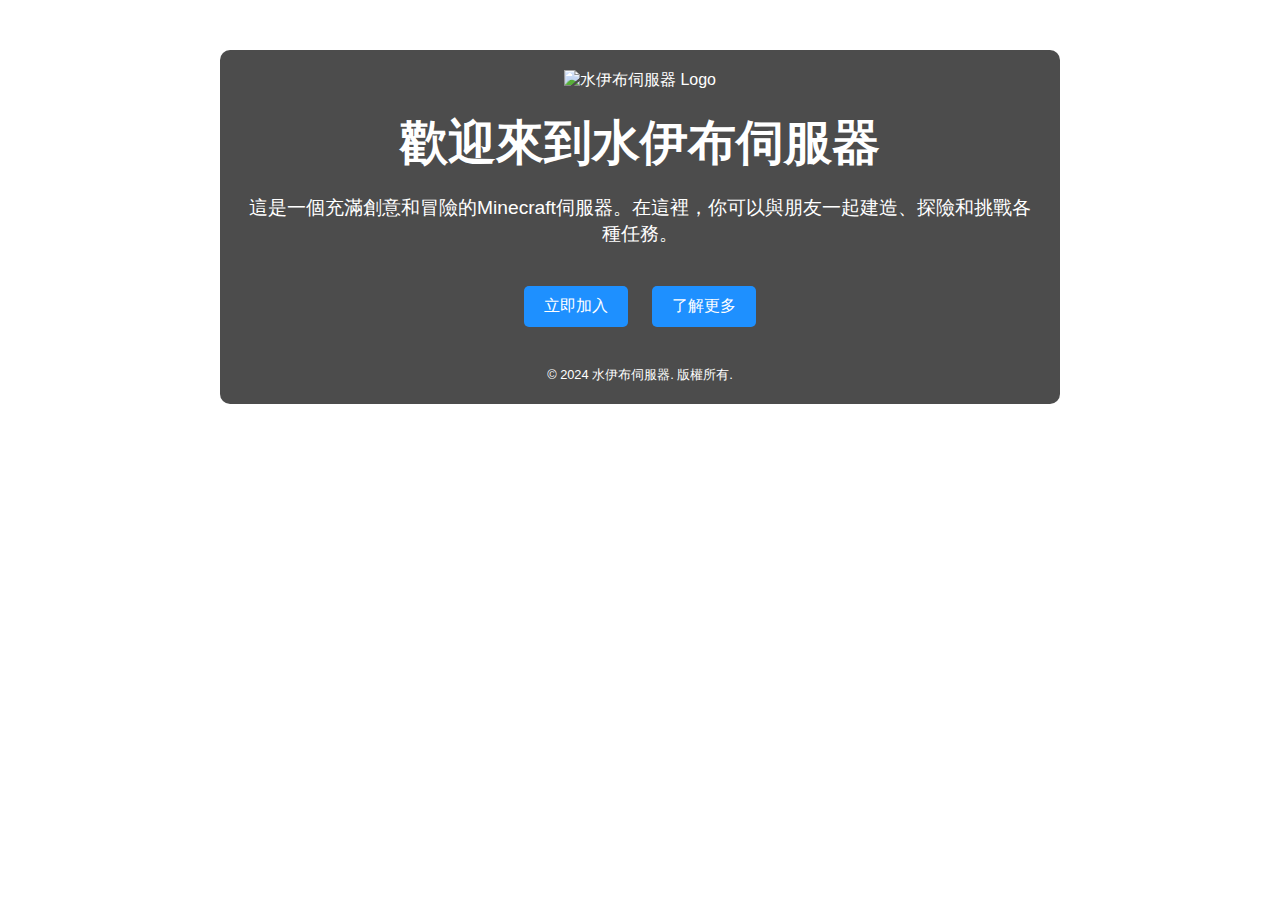
==== commit 6a1bbb8b: "Update index.html" ====
--- a/index.html
+++ b/index.html
@@ -1,42 +1,73 @@
 <!DOCTYPE html>
-<html lang="en">
+<html lang="zh-Hant">
 <head>
-<meta charset="UTF-8">
-<meta name="viewport" content="width=device-width, initial-scale=1.0">
-<title>Minecraft伺服器</title>
+    <meta charset="UTF-8">
+    <meta name="viewport" content="width=device-width, initial-scale=1.0">
+    <title>水伊布伺服器</title>
+    <style>
+        body {
+            margin: 0;
+            font-family: Arial, sans-serif;
+            background-image: url('background.jpg'); /* 替換為你的背景圖片路徑 */
+            background-size: cover;
+            background-attachment: fixed;
+            color: #fff;
+            text-align: center;
+        }
+
+        .container {
+            background-color: rgba(0, 0, 0, 0.7);
+            padding: 20px;
+            border-radius: 10px;
+            margin: 50px auto;
+            max-width: 800px;
+        }
+
+        .logo {
+            max-width: 100%;
+            height: auto;
+        }
+
+        h1 {
+            font-size: 3em;
+            margin: 20px 0;
+        }
+
+        p {
+            font-size: 1.2em;
+        }
+
+        .button {
+            display: inline-block;
+            padding: 10px 20px;
+            margin: 20px 10px;
+            background-color: #1e90ff;
+            color: white;
+            text-decoration: none;
+            border-radius: 5px;
+            transition: background-color 0.3s ease;
+        }
+
+        .button:hover {
+            background-color: #00bfff;
+        }
+
+        footer {
+            margin-top: 20px;
+            font-size: 0.8em;
+        }
+    </style>
 </head>
 <body>
-<header>
-<h1>歡迎來到我們的Minecraft伺服器</h1>
-</header>
-<nav>
-<a href="#home">首頁</a>
-<a href="#rules">遊戲規則</a>
-<a href="#server-info">伺服器資訊</a>
-<a href="#contact">聯繫我們</a>
-</nav>
-<main>
-<section id="home">
-<h2>首頁</h2>
-<p>歡迎來到我們的Minecraft伺服器！在這裡你可以享受遊戲樂趣和與其他玩家互動。</p>
-</section>
-<section id="rules">
-<h2>遊戲規則</h2>
-<p>請遵守以下遊戲規則：...</p>
-</section>
-<section id="server-info">
-<h2>伺服器資訊</h2>
-<p>伺服器IP位址：192.168.1.1<br>
-版本：1.16.5<br>
-人數上限：50</p>
-</section>
-<section id="contact">
-<h2>聯繫我們</h2>
-<p>有任何問題或建議？請發送郵件至：contact@example.com</p>
-</section>
-</main>
-<footer>
-<p>&copy; 2022 Minecraft伺服器</p>
-</footer>
+    <div class="container">
+        <img src="logo.png" alt="水伊布伺服器 Logo" class="logo"> <!-- 替換為你的Logo圖片路徑 -->
+        <h1>歡迎來到水伊布伺服器</h1>
+        <p>這是一個充滿創意和冒險的Minecraft伺服器。在這裡，你可以與朋友一起建造、探險和挑戰各種任務。</p>
+        <a href="#" class="button">立即加入</a>
+        <a href="#" class="button">了解更多</a>
+        <footer>
+            &copy; 2024 水伊布伺服器. 版權所有.
+        </footer>
+    </div>
 </body>
 </html>
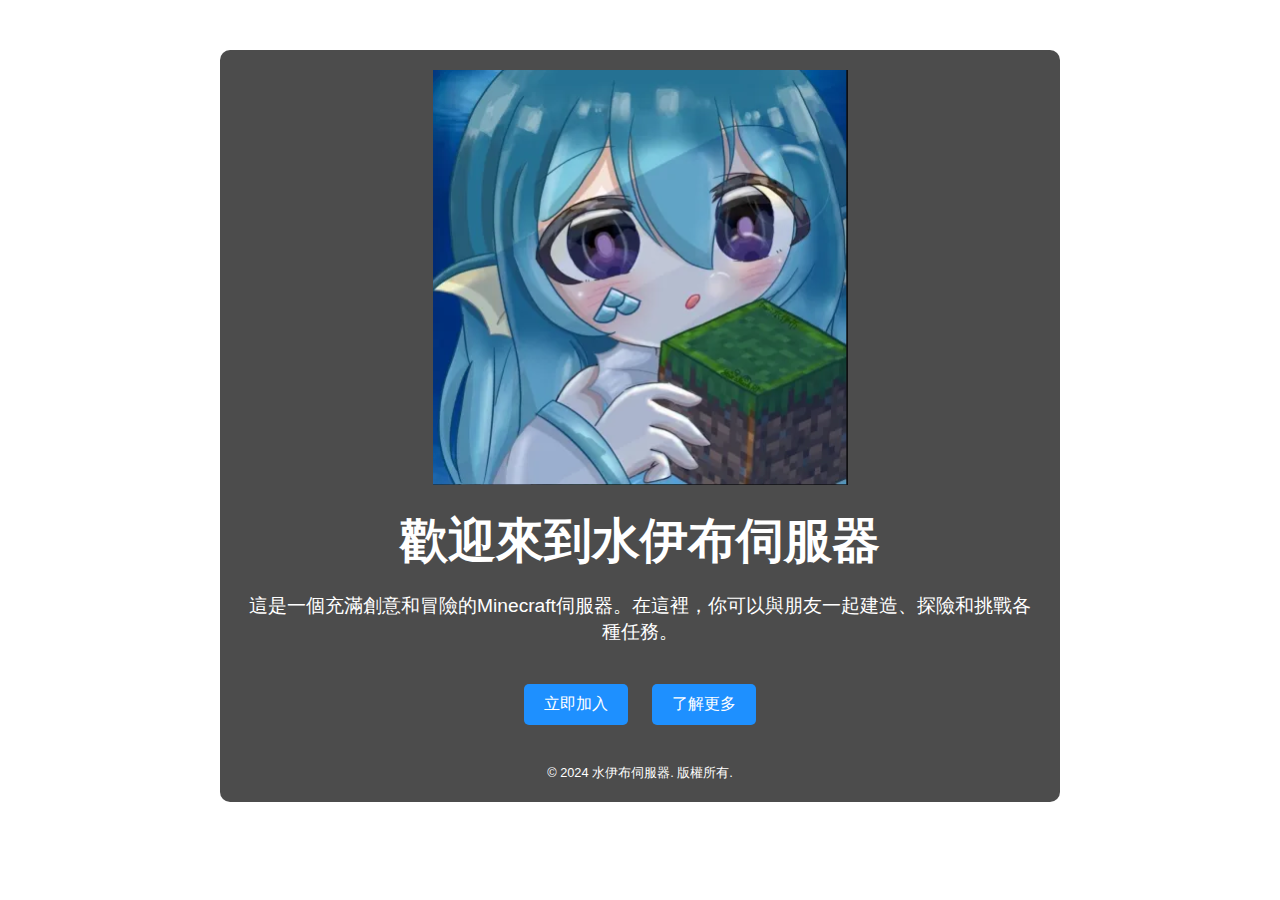
==== commit 37630404: "Update index.html" ====
--- a/index.html
+++ b/index.html
@@ -63,7 +63,7 @@
         <img src="logo.png" alt="水伊布伺服器 Logo" class="logo"> <!-- 替換為你的Logo圖片路徑 -->
         <h1>歡迎來到水伊布伺服器</h1>
         <p>這是一個充滿創意和冒險的Minecraft伺服器。在這裡，你可以與朋友一起建造、探險和挑戰各種任務。</p>
-        <a href="#" class="button">立即加入</a>
+        <a href="https://discord.com/invite/4gw9Z2k3tM" class="button">立即加入</a>
         <a href="#" class="button">了解更多</a>
         <footer>
             &copy; 2024 水伊布伺服器. 版權所有.
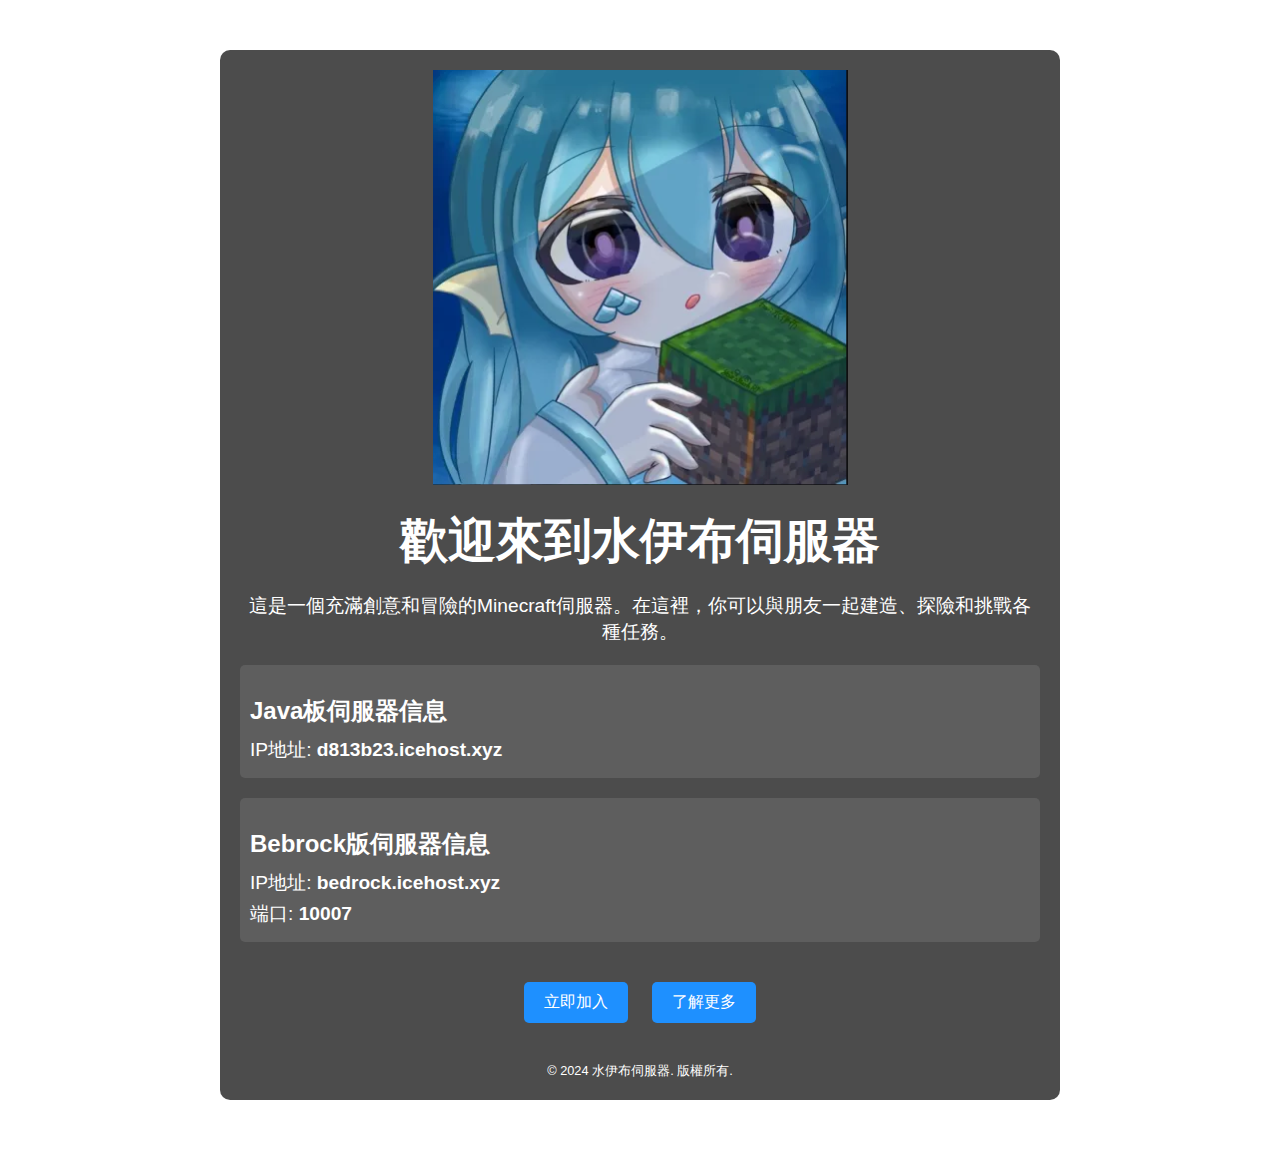
==== commit 36de92e8: "Update index.html" ====
--- a/index.html
+++ b/index.html
@@ -52,6 +52,24 @@
             background-color: #00bfff;
         }
 
+        .server-info {
+            background-color: rgba(255, 255, 255, 0.1);
+            padding: 10px;
+            border-radius: 5px;
+            margin: 20px 0;
+            text-align: left;
+        }
+
+        .server-info h2 {
+            font-size: 1.5em;
+            margin-bottom: 10px;
+        }
+
+        .server-info p {
+            font-size: 1.2em;
+            margin: 5px 0;
+        }
+
         footer {
             margin-top: 20px;
             font-size: 0.8em;
@@ -63,6 +81,18 @@
         <img src="logo.png" alt="水伊布伺服器 Logo" class="logo"> <!-- 替換為你的Logo圖片路徑 -->
         <h1>歡迎來到水伊布伺服器</h1>
         <p>這是一個充滿創意和冒險的Minecraft伺服器。在這裡，你可以與朋友一起建造、探險和挑戰各種任務。</p>
+        
+        <div class="server-info">
+            <h2>Java板伺服器信息</h2>
+            <p>IP地址: <strong>d813b23.icehost.xyz</strong></p>
+        </div>
+
+        <div class="server-info">
+            <h2>Bebrock版伺服器信息</h2>
+            <p>IP地址: <strong>bedrock.icehost.xyz</strong></p>
+            <p>端口: <strong>10007</strong></p>
+        </div>
+        
         <a href="https://discord.com/invite/4gw9Z2k3tM" class="button">立即加入</a>
         <a href="#" class="button">了解更多</a>
         <footer>
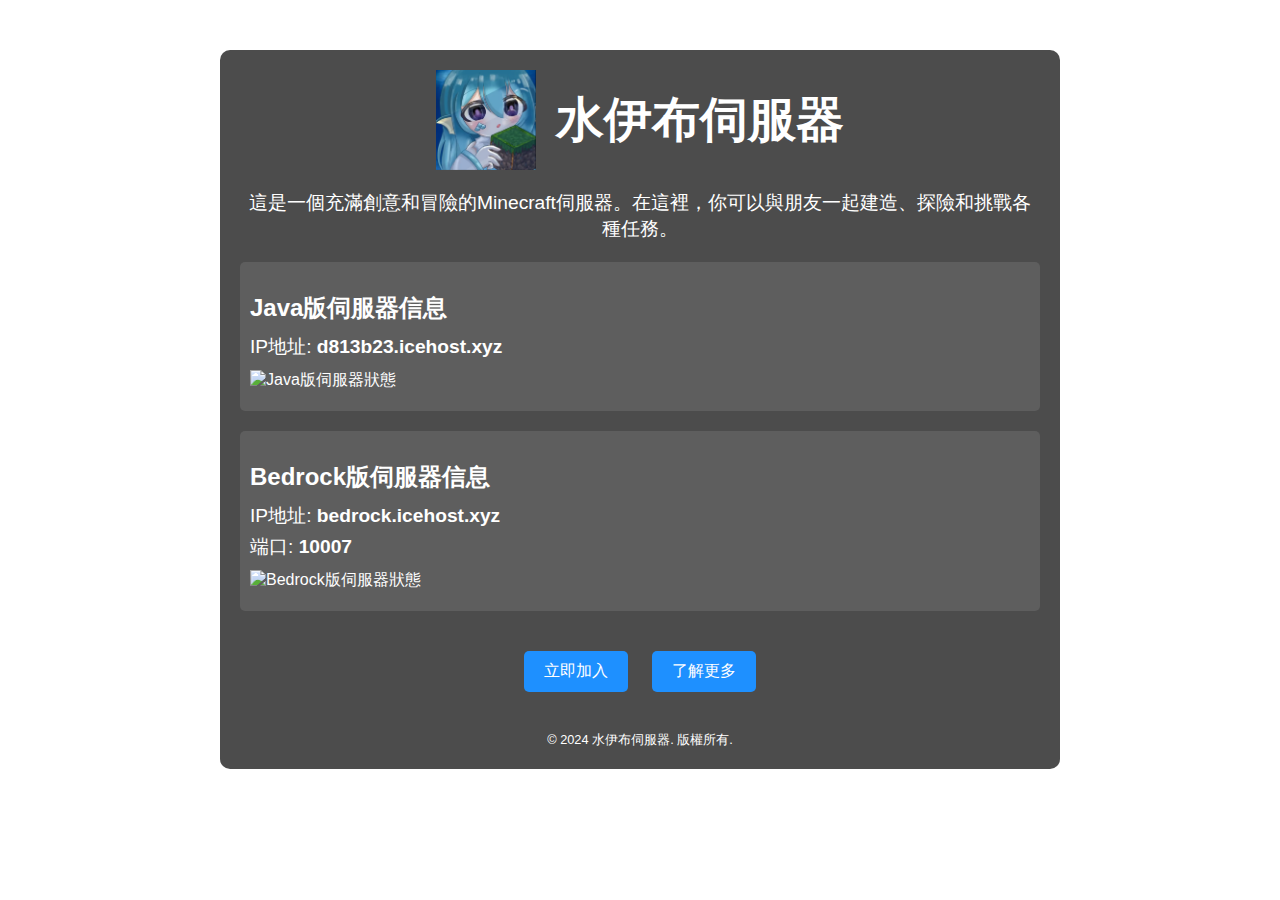
==== commit 513824f0: "Update index.html" ====
--- a/index.html
+++ b/index.html
@@ -23,14 +23,23 @@
             max-width: 800px;
         }
 
+        .header {
+            display: flex;
+            align-items: center;
+            justify-content: center;
+            flex-wrap: wrap;
+            margin-bottom: 20px;
+        }
+
         .logo {
-            max-width: 100%;
+            max-width: 100px;
             height: auto;
+            margin-right: 20px;
         }
 
         h1 {
             font-size: 3em;
-            margin: 20px 0;
+            margin: 0;
         }
 
         p {
@@ -70,6 +79,12 @@
             margin: 5px 0;
         }
 
+        .status-img {
+            display: block;
+            margin: 10px auto;
+            max-width: 100%;
+        }
+
         footer {
             margin-top: 20px;
             font-size: 0.8em;
@@ -78,22 +93,26 @@
 </head>
 <body>
     <div class="container">
-        <img src="logo.png" alt="水伊布伺服器 Logo" class="logo"> <!-- 替換為你的Logo圖片路徑 -->
-        <h1>歡迎來到水伊布伺服器</h1>
+        <div class="header">
+            <img src="logo.png" alt="水伊布伺服器 Logo" class="logo"> <!-- 替換為你的Logo圖片路徑 -->
+            <h1>水伊布伺服器</h1>
+        </div>
         <p>這是一個充滿創意和冒險的Minecraft伺服器。在這裡，你可以與朋友一起建造、探險和挑戰各種任務。</p>
         
         <div class="server-info">
-            <h2>Java板伺服器信息</h2>
+            <h2>Java版伺服器信息</h2>
             <p>IP地址: <strong>d813b23.icehost.xyz</strong></p>
+            <img src="https://image.mc-list.xyz/banner/1-1867.png" alt="Java版伺服器狀態" class="status-img"> <!-- 替換為實際的狀態圖片URL -->
         </div>
 
         <div class="server-info">
-            <h2>Bebrock版伺服器信息</h2>
+            <h2>Bedrock版伺服器信息</h2>
             <p>IP地址: <strong>bedrock.icehost.xyz</strong></p>
             <p>端口: <strong>10007</strong></p>
+            <img src="https://image.mc-list.xyz/banner/1-1867.png" alt="Bedrock版伺服器狀態" class="status-img"> <!-- 替換為實際的狀態圖片URL -->
         </div>
         
-        <a href="https://discord.com/invite/4gw9Z2k3tM" class="button">立即加入</a>
+        <a href="#" class="button">立即加入</a>
         <a href="#" class="button">了解更多</a>
         <footer>
             &copy; 2024 水伊布伺服器. 版權所有.
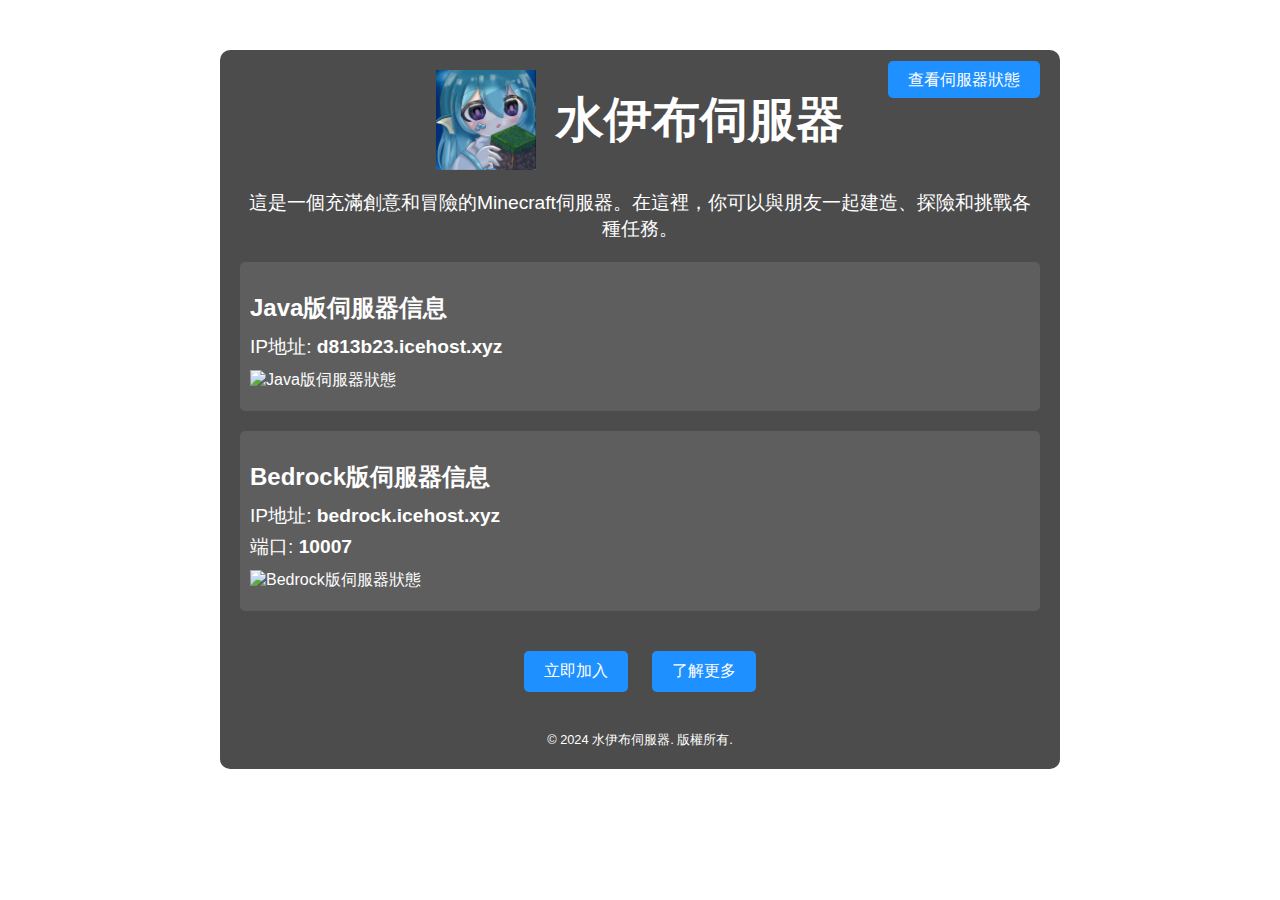
==== commit 30bce647: "Update index.html" ====
--- a/index.html
+++ b/index.html
@@ -21,14 +21,7 @@
             border-radius: 10px;
             margin: 50px auto;
             max-width: 800px;
-        }
-
-        .header {
-            display: flex;
-            align-items: center;
-            justify-content: center;
-            flex-wrap: wrap;
-            margin-bottom: 20px;
+            position: relative;
         }
 
         .logo {
@@ -89,10 +82,40 @@
             margin-top: 20px;
             font-size: 0.8em;
         }
+
+        .header {
+            display: flex;
+            align-items: center;
+            justify-content: center;
+            flex-wrap: wrap;
+            margin-bottom: 20px;
+        }
+
+        .menu {
+            position: absolute;
+            top: 20px;
+            right: 20px;
+        }
+
+        .menu a {
+            color: white;
+            text-decoration: none;
+            background-color: #1e90ff;
+            padding: 10px 20px;
+            border-radius: 5px;
+            transition: background-color 0.3s ease;
+        }
+
+        .menu a:hover {
+            background-color: #00bfff;
+        }
     </style>
 </head>
 <body>
     <div class="container">
+        <div class="menu">
+            <a href="mcstatus.zeabur.app">查看伺服器狀態</a> <!-- 替換為實際的URL -->
+        </div>
         <div class="header">
             <img src="logo.png" alt="水伊布伺服器 Logo" class="logo"> <!-- 替換為你的Logo圖片路徑 -->
             <h1>水伊布伺服器</h1>
